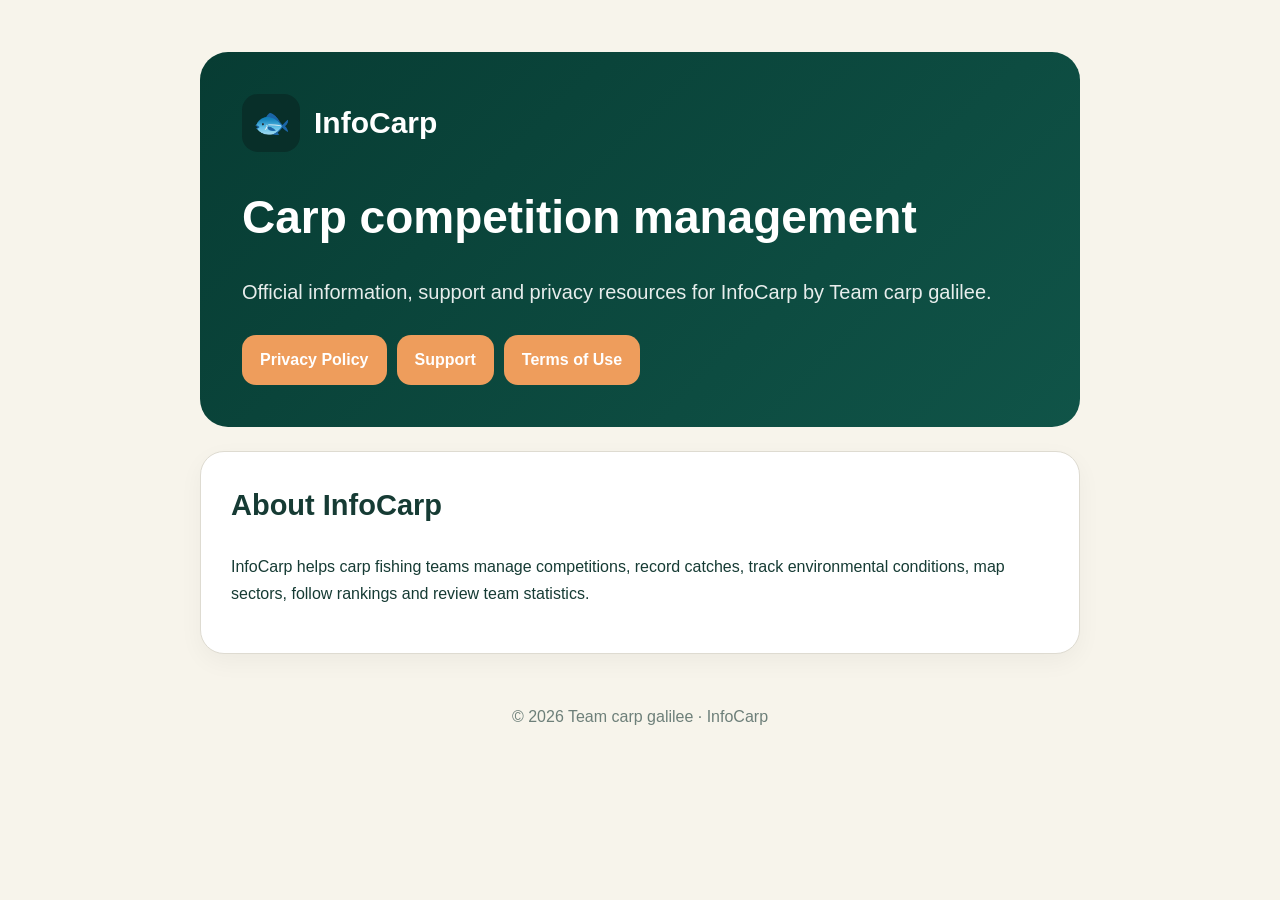
==== index.html @ 25b0ff7c "Add files via upload" ====
<!doctype html><html lang="en"><head><meta charset="utf-8"><meta name="viewport" content="width=device-width,initial-scale=1">
<title>InfoCarp — Team carp galilee</title><meta name="description" content="Official support and privacy information for InfoCarp."><link rel="stylesheet" href="style.css"></head>
<body><main class="wrap"><section class="hero"><div class="brand"><div class="logo">🐟</div>InfoCarp</div><h1>Carp competition management</h1>
<p>Official information, support and privacy resources for InfoCarp by Team carp galilee.</p>
<div class="nav"><a href="privacy.html">Privacy Policy</a><a href="support.html">Support</a><a href="terms.html">Terms of Use</a></div></section>
<section class="card"><h2>About InfoCarp</h2><p>InfoCarp helps carp fishing teams manage competitions, record catches, track environmental conditions, map sectors, follow rankings and review team statistics.</p></section>
<div class="footer">© 2026 Team carp galilee · InfoCarp</div></main></body></html>
---- style.css ----
:root{--green:#0b3d35;--mint:#e8f2ed;--cream:#f7f4eb;--orange:#ee9d5c;--text:#163b34;--muted:#6d7f79}
*{box-sizing:border-box} body{margin:0;font-family:-apple-system,BlinkMacSystemFont,"Segoe UI",Arial,sans-serif;background:var(--cream);color:var(--text);line-height:1.65}
.wrap{max-width:920px;margin:auto;padding:28px 20px 70px}.hero{background:linear-gradient(135deg,#073c33,#105448);color:white;border-radius:28px;padding:42px;margin:24px 0}
.brand{display:flex;align-items:center;gap:14px;font-size:30px;font-weight:800}.logo{width:58px;height:58px;border-radius:16px;background:#082f29;display:grid;place-items:center;font-size:30px}
.hero h1{font-size:46px;margin:28px 0 8px}.hero p{font-size:20px;opacity:.9}.nav{display:flex;gap:10px;flex-wrap:wrap;margin-top:26px}.nav a,.btn{background:var(--orange);color:white;text-decoration:none;padding:12px 18px;border-radius:14px;font-weight:700}
.card{background:#fff;border:1px solid #dedbd1;border-radius:24px;padding:30px;margin:20px 0;box-shadow:0 8px 24px #0000000b}.card h2{margin-top:0;font-size:29px}.card h3{margin-top:28px}
.small{color:var(--muted);font-size:14px}.footer{text-align:center;color:var(--muted);padding-top:30px}
a{color:#176d5e} ul{padding-left:22px}
@media(max-width:600px){.hero{padding:28px}.hero h1{font-size:36px}.card{padding:22px}}
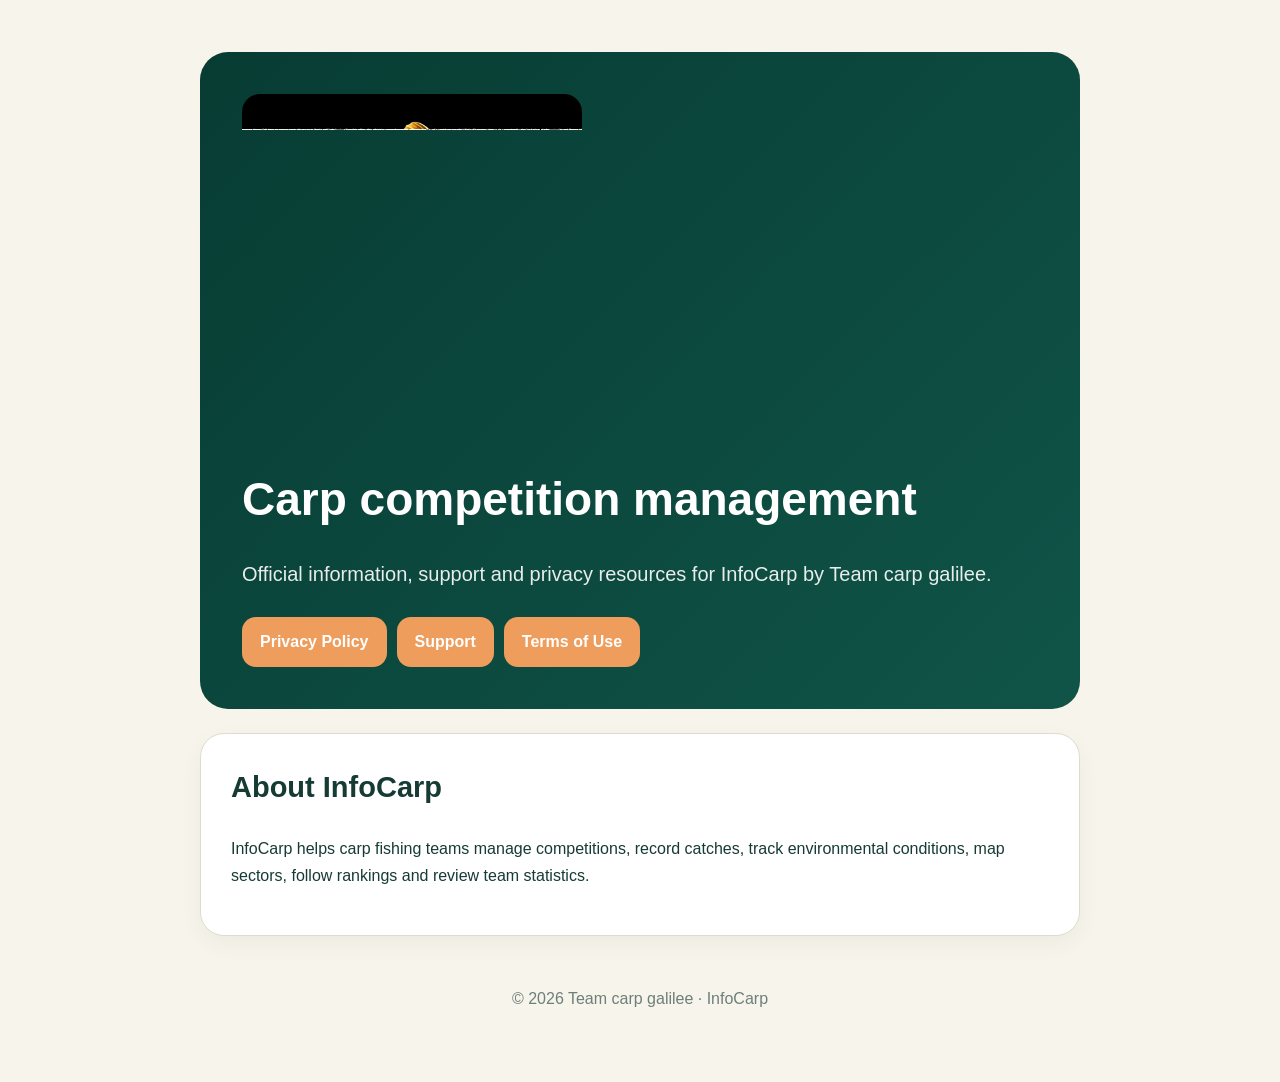
==== commit 2c1b5bde: "Update InfoCarp logo across legal site" ====
--- a/index.html
+++ b/index.html
@@ -1,6 +1,6 @@
 <!doctype html><html lang="en"><head><meta charset="utf-8"><meta name="viewport" content="width=device-width,initial-scale=1">
 <title>InfoCarp — Team carp galilee</title><meta name="description" content="Official support and privacy information for InfoCarp."><link rel="stylesheet" href="style.css"></head>
-<body><main class="wrap"><section class="hero"><div class="brand"><div class="logo">🐟</div>InfoCarp</div><h1>Carp competition management</h1>
+<body><main class="wrap"><section class="hero"><div class="brand brand-image"><img src="assets/infocarp-logo.png" alt="InfoCarp logo"></div><h1>Carp competition management</h1>
 <p>Official information, support and privacy resources for InfoCarp by Team carp galilee.</p>
 <div class="nav"><a href="privacy.html">Privacy Policy</a><a href="support.html">Support</a><a href="terms.html">Terms of Use</a></div></section>
 <section class="card"><h2>About InfoCarp</h2><p>InfoCarp helps carp fishing teams manage competitions, record catches, track environmental conditions, map sectors, follow rankings and review team statistics.</p></section>
--- a/style.css
+++ b/style.css
@@ -2,9 +2,9 @@
 :root{--green:#0b3d35;--mint:#e8f2ed;--cream:#f7f4eb;--orange:#ee9d5c;--text:#163b34;--muted:#6d7f79}
 *{box-sizing:border-box} body{margin:0;font-family:-apple-system,BlinkMacSystemFont,"Segoe UI",Arial,sans-serif;background:var(--cream);color:var(--text);line-height:1.65}
 .wrap{max-width:920px;margin:auto;padding:28px 20px 70px}.hero{background:linear-gradient(135deg,#073c33,#105448);color:white;border-radius:28px;padding:42px;margin:24px 0}
-.brand{display:flex;align-items:center;gap:14px;font-size:30px;font-weight:800}.logo{width:58px;height:58px;border-radius:16px;background:#082f29;display:grid;place-items:center;font-size:30px}
+.brand{display:flex;align-items:center;gap:14px;font-size:30px;font-weight:800}.brand-image img{max-width:320px;width:100%;height:auto;display:block;border-radius:18px}.hero .brand-image img{max-width:340px}.logo{display:none}
 .hero h1{font-size:46px;margin:28px 0 8px}.hero p{font-size:20px;opacity:.9}.nav{display:flex;gap:10px;flex-wrap:wrap;margin-top:26px}.nav a,.btn{background:var(--orange);color:white;text-decoration:none;padding:12px 18px;border-radius:14px;font-weight:700}
 .card{background:#fff;border:1px solid #dedbd1;border-radius:24px;padding:30px;margin:20px 0;box-shadow:0 8px 24px #0000000b}.card h2{margin-top:0;font-size:29px}.card h3{margin-top:28px}
 .small{color:var(--muted);font-size:14px}.footer{text-align:center;color:var(--muted);padding-top:30px}
 a{color:#176d5e} ul{padding-left:22px}
-@media(max-width:600px){.hero{padding:28px}.hero h1{font-size:36px}.card{padding:22px}}
+@media(max-width:600px){.hero{padding:28px}.hero h1{font-size:36px}.card{padding:22px}.brand-image img{max-width:250px}}
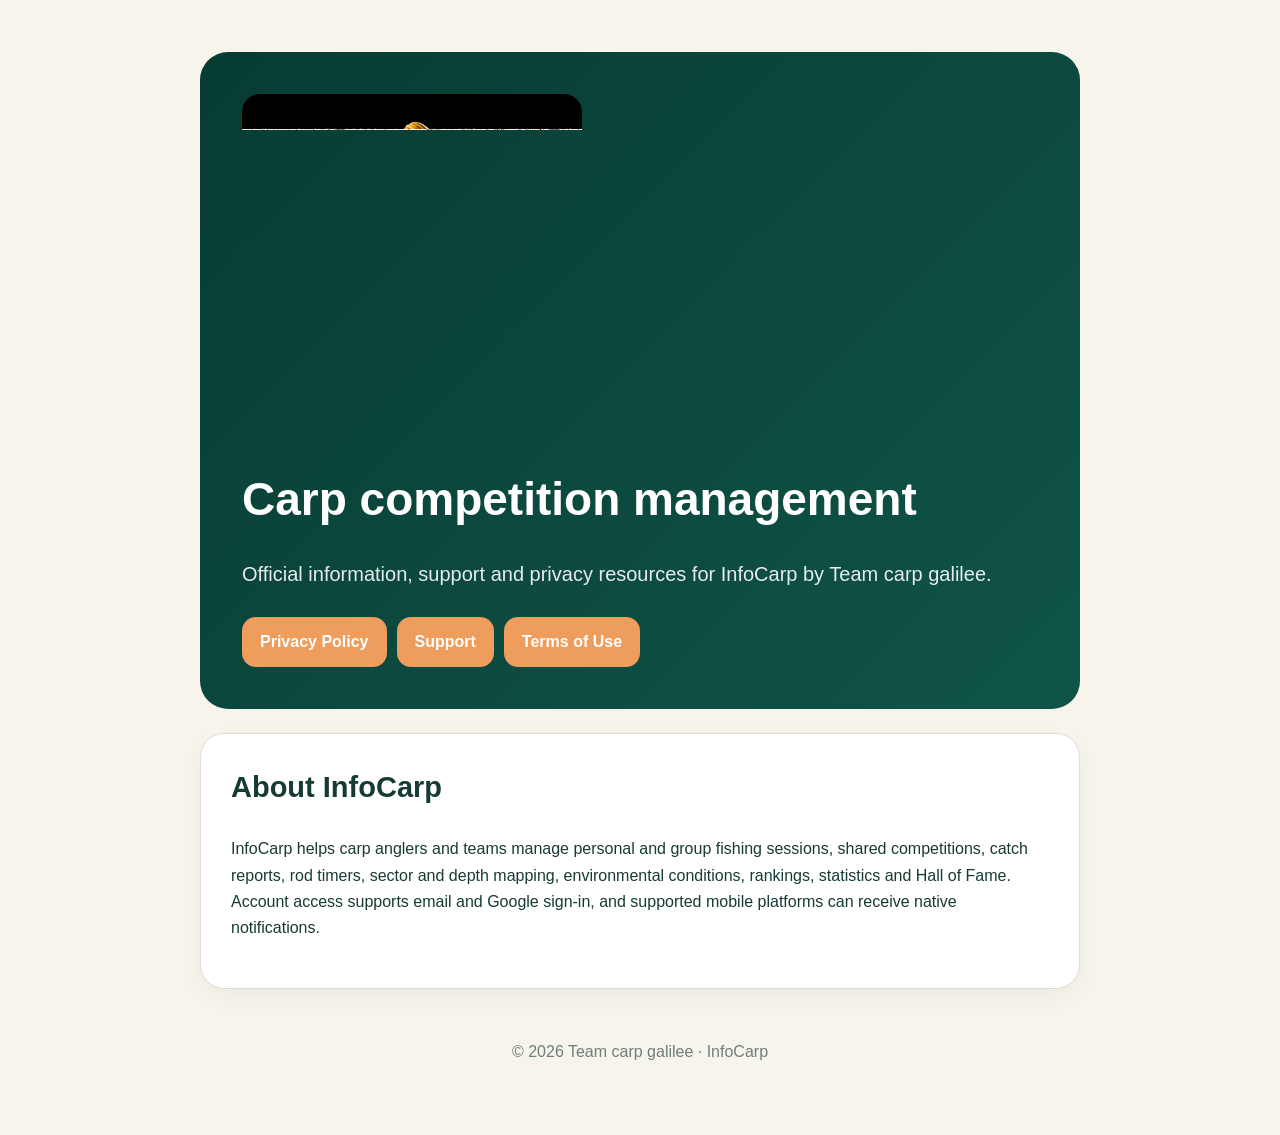
==== commit 3d2d1018: "Refresh public InfoCarp overview" ====
--- a/index.html
+++ b/index.html
@@ -3,5 +3,5 @@
 <body><main class="wrap"><section class="hero"><div class="brand brand-image"><img src="assets/infocarp-logo.png" alt="InfoCarp logo"></div><h1>Carp competition management</h1>
 <p>Official information, support and privacy resources for InfoCarp by Team carp galilee.</p>
 <div class="nav"><a href="privacy.html">Privacy Policy</a><a href="support.html">Support</a><a href="terms.html">Terms of Use</a></div></section>
-<section class="card"><h2>About InfoCarp</h2><p>InfoCarp helps carp fishing teams manage competitions, record catches, track environmental conditions, map sectors, follow rankings and review team statistics.</p></section>
+<section class="card"><h2>About InfoCarp</h2><p>InfoCarp helps carp anglers and teams manage personal and group fishing sessions, shared competitions, catch reports, rod timers, sector and depth mapping, environmental conditions, rankings, statistics and Hall of Fame. Account access supports email and Google sign-in, and supported mobile platforms can receive native notifications.</p></section>
 <div class="footer">© 2026 Team carp galilee · InfoCarp</div></main></body></html>
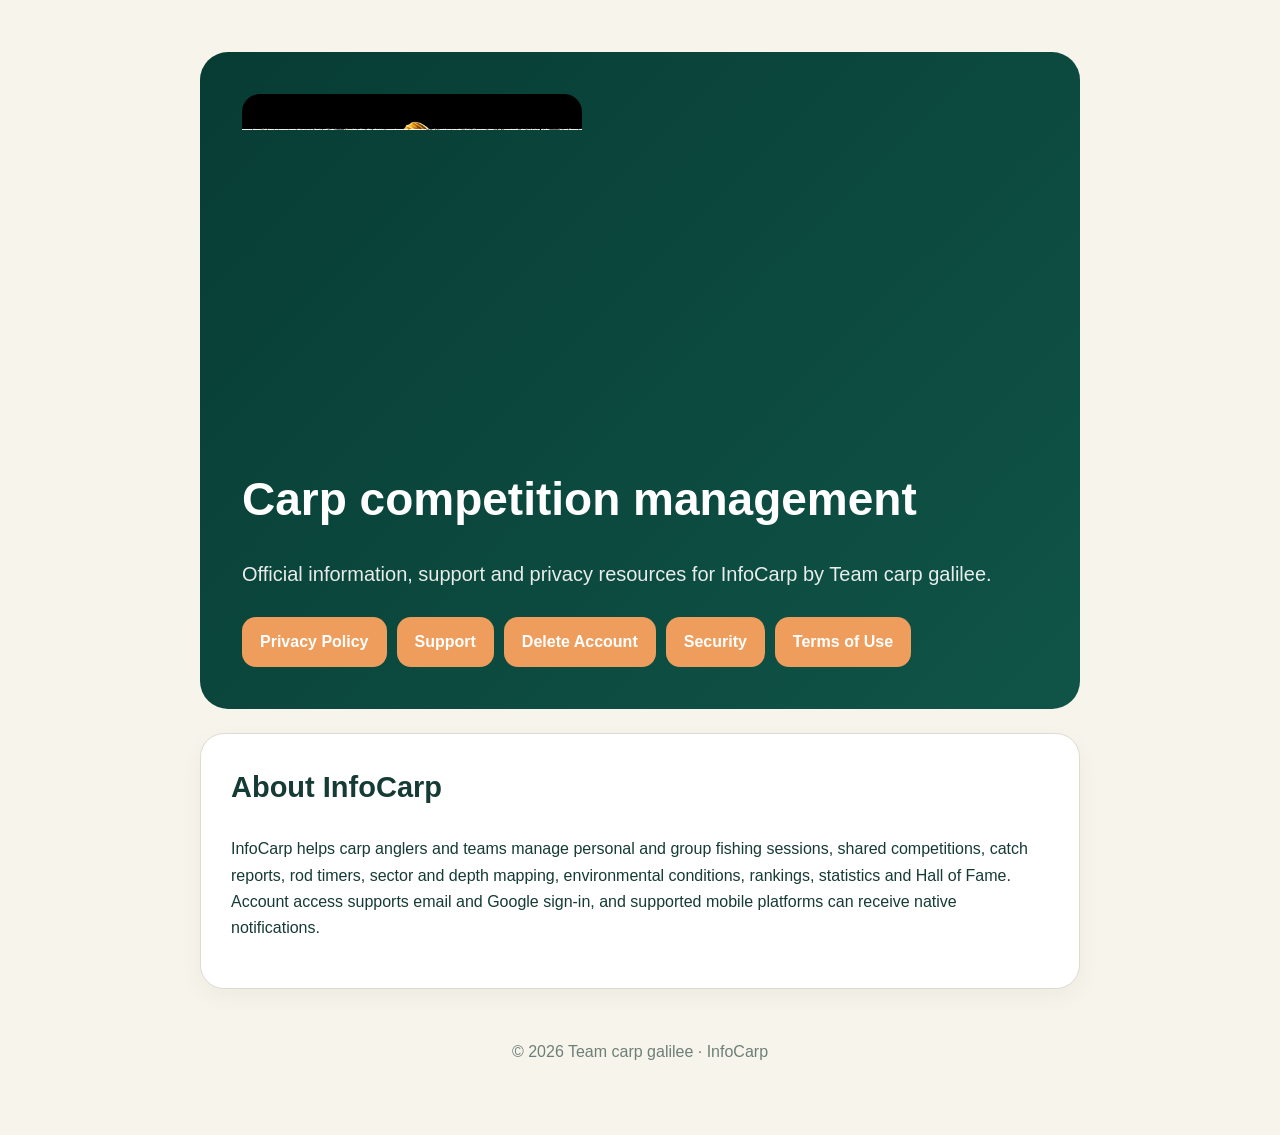
==== commit 204c823d: "Link deletion and security resources from public home" ====
--- a/index.html
+++ b/index.html
@@ -2,6 +2,6 @@
 <title>InfoCarp — Team carp galilee</title><meta name="description" content="Official support and privacy information for InfoCarp."><link rel="stylesheet" href="style.css"></head>
 <body><main class="wrap"><section class="hero"><div class="brand brand-image"><img src="assets/infocarp-logo.png" alt="InfoCarp logo"></div><h1>Carp competition management</h1>
 <p>Official information, support and privacy resources for InfoCarp by Team carp galilee.</p>
-<div class="nav"><a href="privacy.html">Privacy Policy</a><a href="support.html">Support</a><a href="terms.html">Terms of Use</a></div></section>
+<div class="nav"><a href="privacy.html">Privacy Policy</a><a href="support.html">Support</a><a href="account-deletion.html">Delete Account</a><a href="security.html">Security</a><a href="terms.html">Terms of Use</a></div></section>
 <section class="card"><h2>About InfoCarp</h2><p>InfoCarp helps carp anglers and teams manage personal and group fishing sessions, shared competitions, catch reports, rod timers, sector and depth mapping, environmental conditions, rankings, statistics and Hall of Fame. Account access supports email and Google sign-in, and supported mobile platforms can receive native notifications.</p></section>
 <div class="footer">© 2026 Team carp galilee · InfoCarp</div></main></body></html>
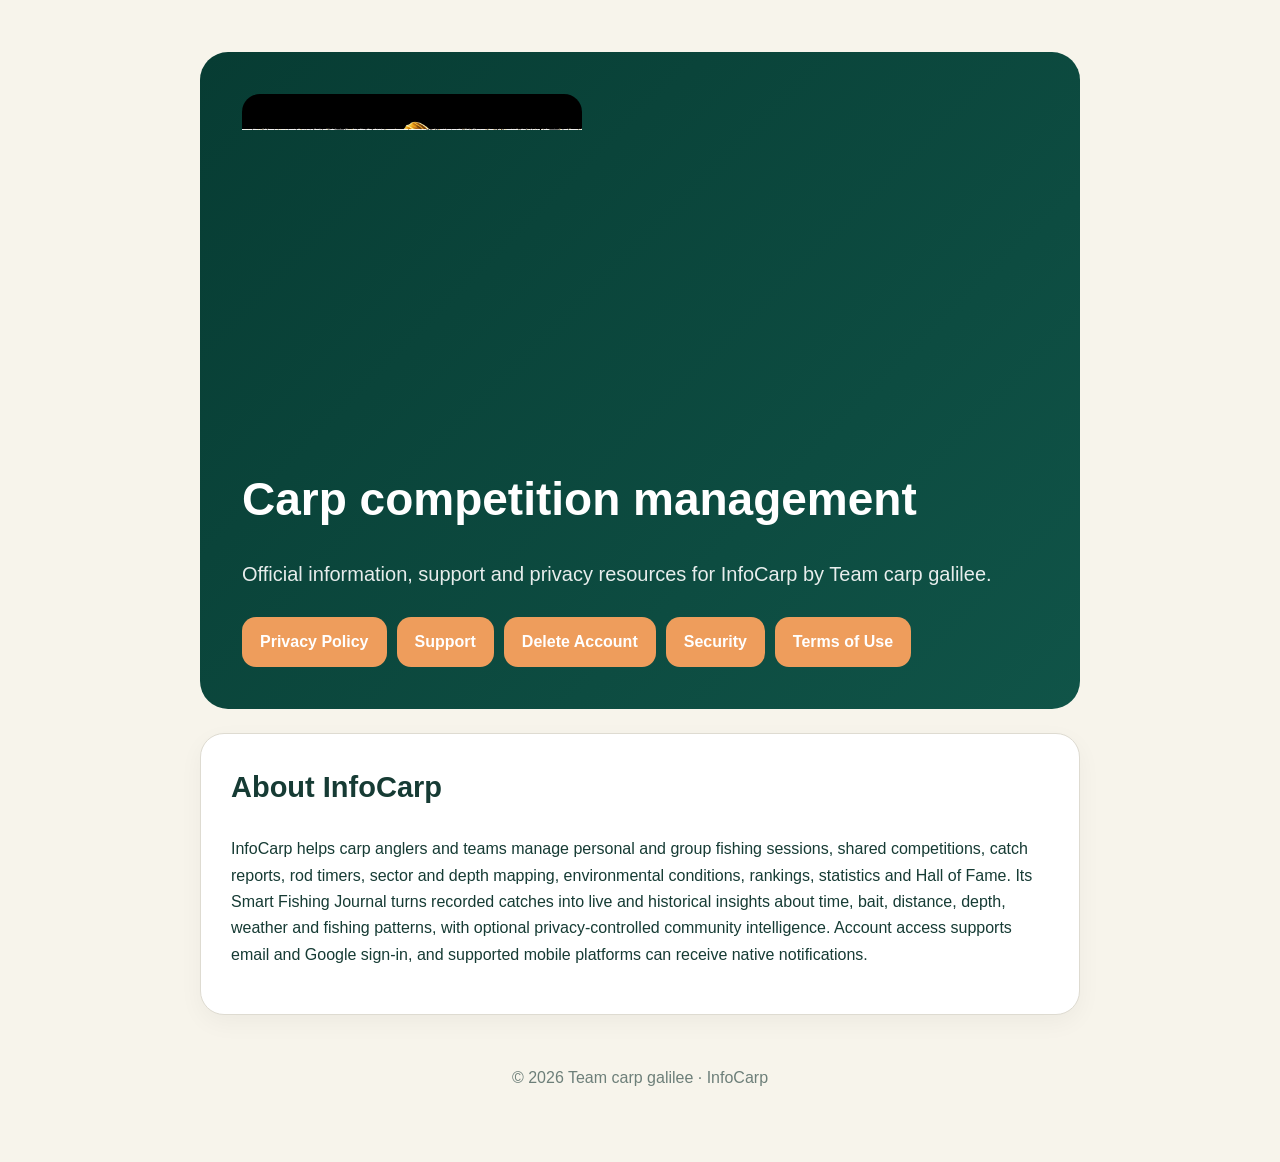
==== commit 49448e04: "Highlight Smart Fishing Journal on public site" ====
--- a/index.html
+++ b/index.html
@@ -3,5 +3,5 @@
 <body><main class="wrap"><section class="hero"><div class="brand brand-image"><img src="assets/infocarp-logo.png" alt="InfoCarp logo"></div><h1>Carp competition management</h1>
 <p>Official information, support and privacy resources for InfoCarp by Team carp galilee.</p>
 <div class="nav"><a href="privacy.html">Privacy Policy</a><a href="support.html">Support</a><a href="account-deletion.html">Delete Account</a><a href="security.html">Security</a><a href="terms.html">Terms of Use</a></div></section>
-<section class="card"><h2>About InfoCarp</h2><p>InfoCarp helps carp anglers and teams manage personal and group fishing sessions, shared competitions, catch reports, rod timers, sector and depth mapping, environmental conditions, rankings, statistics and Hall of Fame. Account access supports email and Google sign-in, and supported mobile platforms can receive native notifications.</p></section>
+<section class="card"><h2>About InfoCarp</h2><p>InfoCarp helps carp anglers and teams manage personal and group fishing sessions, shared competitions, catch reports, rod timers, sector and depth mapping, environmental conditions, rankings, statistics and Hall of Fame. Its Smart Fishing Journal turns recorded catches into live and historical insights about time, bait, distance, depth, weather and fishing patterns, with optional privacy-controlled community intelligence. Account access supports email and Google sign-in, and supported mobile platforms can receive native notifications.</p></section>
 <div class="footer">© 2026 Team carp galilee · InfoCarp</div></main></body></html>
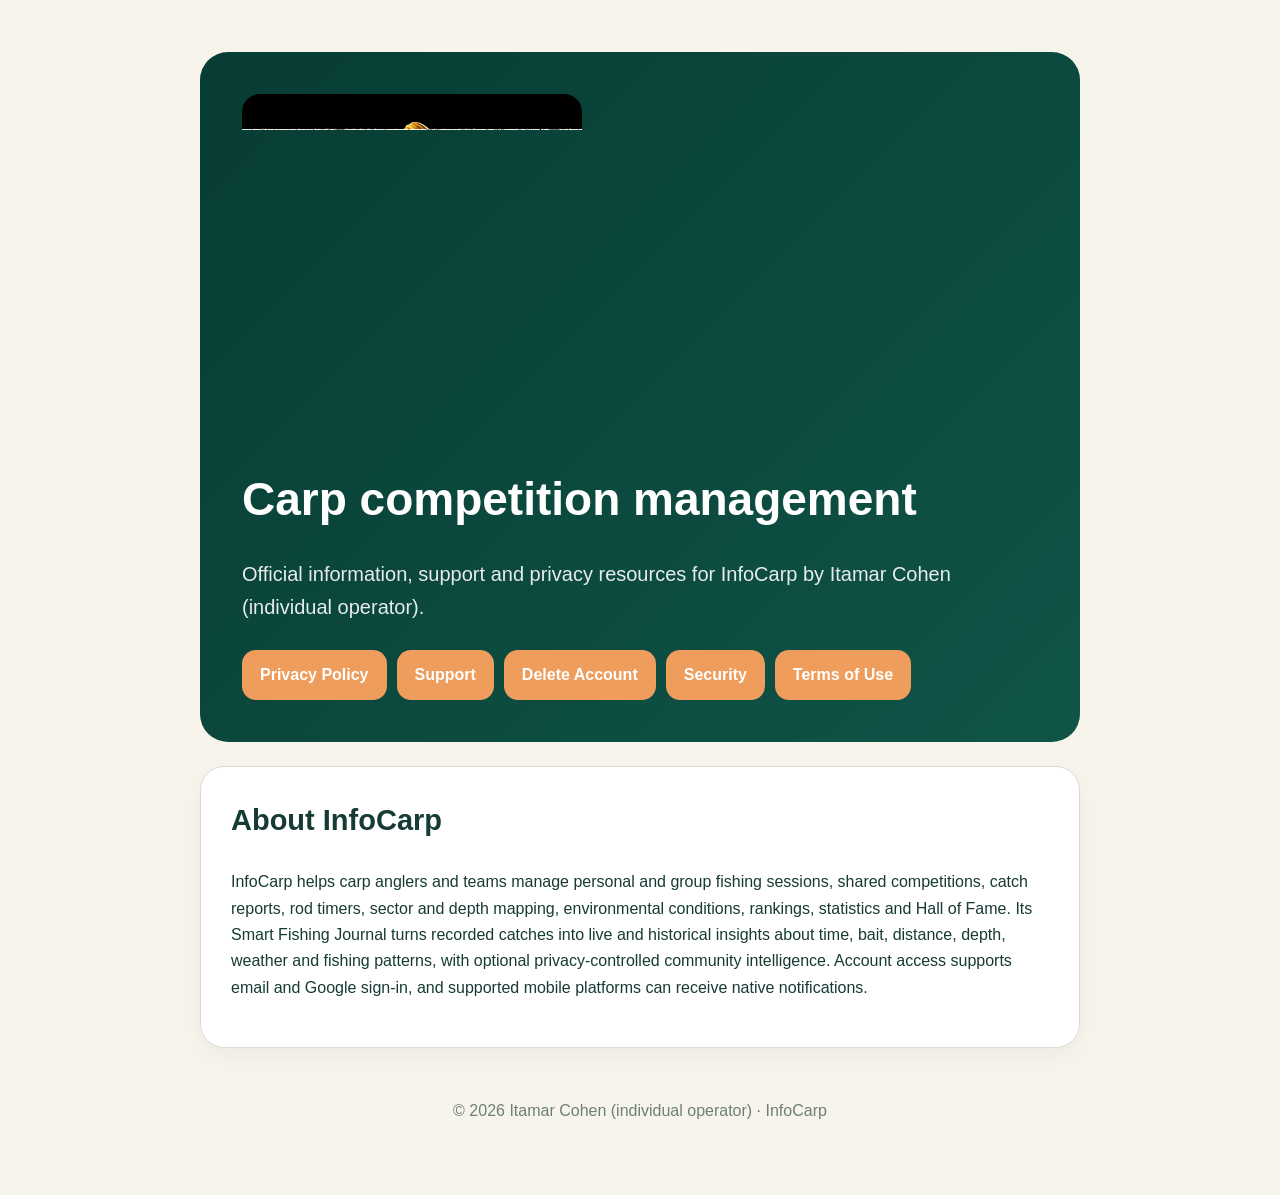
==== commit 537d772d: "Identify individual operator and explain actual archives, recovery copies and deletion retries" ====
--- a/index.html
+++ b/index.html
@@ -1,7 +1,7 @@
 <!doctype html><html lang="en"><head><meta charset="utf-8"><meta name="viewport" content="width=device-width,initial-scale=1">
-<title>InfoCarp — Team carp galilee</title><meta name="description" content="Official support and privacy information for InfoCarp."><link rel="stylesheet" href="style.css"></head>
+<title>InfoCarp — Itamar Cohen (individual operator)</title><meta name="description" content="Official support and privacy information for InfoCarp."><link rel="stylesheet" href="style.css"></head>
 <body><main class="wrap"><section class="hero"><div class="brand brand-image"><img src="assets/infocarp-logo.png" alt="InfoCarp logo"></div><h1>Carp competition management</h1>
-<p>Official information, support and privacy resources for InfoCarp by Team carp galilee.</p>
+<p>Official information, support and privacy resources for InfoCarp by Itamar Cohen (individual operator).</p>
 <div class="nav"><a href="privacy.html">Privacy Policy</a><a href="support.html">Support</a><a href="account-deletion.html">Delete Account</a><a href="security.html">Security</a><a href="terms.html">Terms of Use</a></div></section>
 <section class="card"><h2>About InfoCarp</h2><p>InfoCarp helps carp anglers and teams manage personal and group fishing sessions, shared competitions, catch reports, rod timers, sector and depth mapping, environmental conditions, rankings, statistics and Hall of Fame. Its Smart Fishing Journal turns recorded catches into live and historical insights about time, bait, distance, depth, weather and fishing patterns, with optional privacy-controlled community intelligence. Account access supports email and Google sign-in, and supported mobile platforms can receive native notifications.</p></section>
-<div class="footer">© 2026 Team carp galilee · InfoCarp</div></main></body></html>+<div class="footer">© 2026 Itamar Cohen (individual operator) · InfoCarp</div></main></body></html>
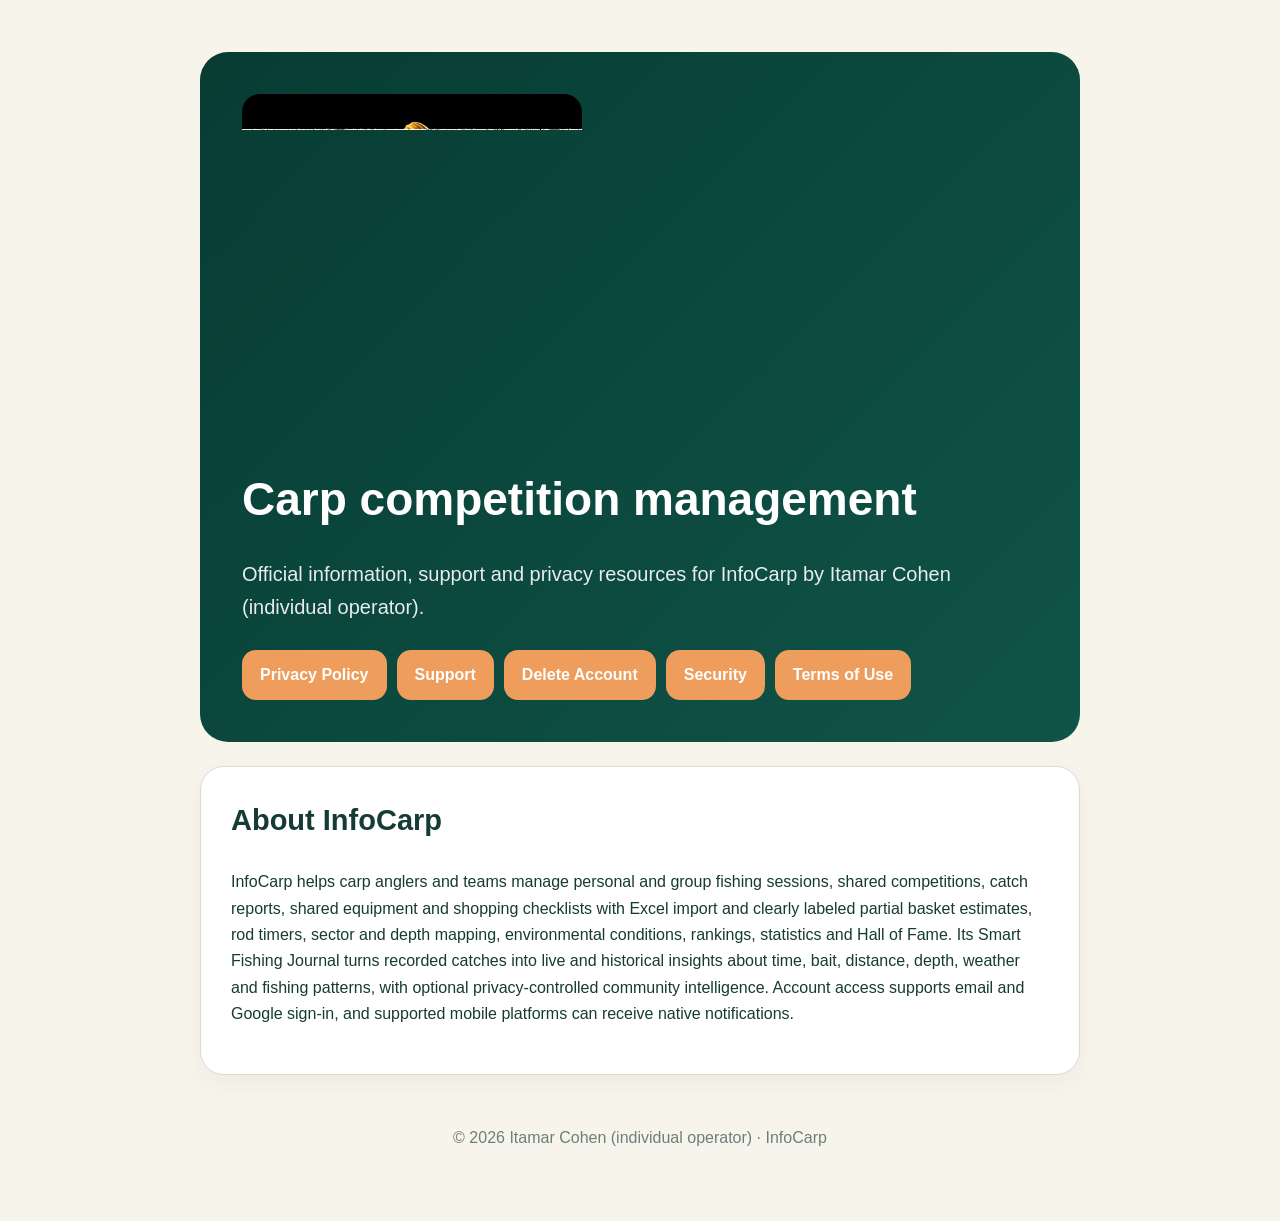
==== commit a0d3b281: "docs: audit and synchronize public legal and support content" ====
--- a/index.html
+++ b/index.html
@@ -3,5 +3,5 @@
 <body><main class="wrap"><section class="hero"><div class="brand brand-image"><img src="assets/infocarp-logo.png" alt="InfoCarp logo"></div><h1>Carp competition management</h1>
 <p>Official information, support and privacy resources for InfoCarp by Itamar Cohen (individual operator).</p>
 <div class="nav"><a href="privacy.html">Privacy Policy</a><a href="support.html">Support</a><a href="account-deletion.html">Delete Account</a><a href="security.html">Security</a><a href="terms.html">Terms of Use</a></div></section>
-<section class="card"><h2>About InfoCarp</h2><p>InfoCarp helps carp anglers and teams manage personal and group fishing sessions, shared competitions, catch reports, rod timers, sector and depth mapping, environmental conditions, rankings, statistics and Hall of Fame. Its Smart Fishing Journal turns recorded catches into live and historical insights about time, bait, distance, depth, weather and fishing patterns, with optional privacy-controlled community intelligence. Account access supports email and Google sign-in, and supported mobile platforms can receive native notifications.</p></section>
+<section class="card"><h2>About InfoCarp</h2><p>InfoCarp helps carp anglers and teams manage personal and group fishing sessions, shared competitions, catch reports, shared equipment and shopping checklists with Excel import and clearly labeled partial basket estimates, rod timers, sector and depth mapping, environmental conditions, rankings, statistics and Hall of Fame. Its Smart Fishing Journal turns recorded catches into live and historical insights about time, bait, distance, depth, weather and fishing patterns, with optional privacy-controlled community intelligence. Account access supports email and Google sign-in, and supported mobile platforms can receive native notifications.</p></section>
 <div class="footer">© 2026 Itamar Cohen (individual operator) · InfoCarp</div></main></body></html>
